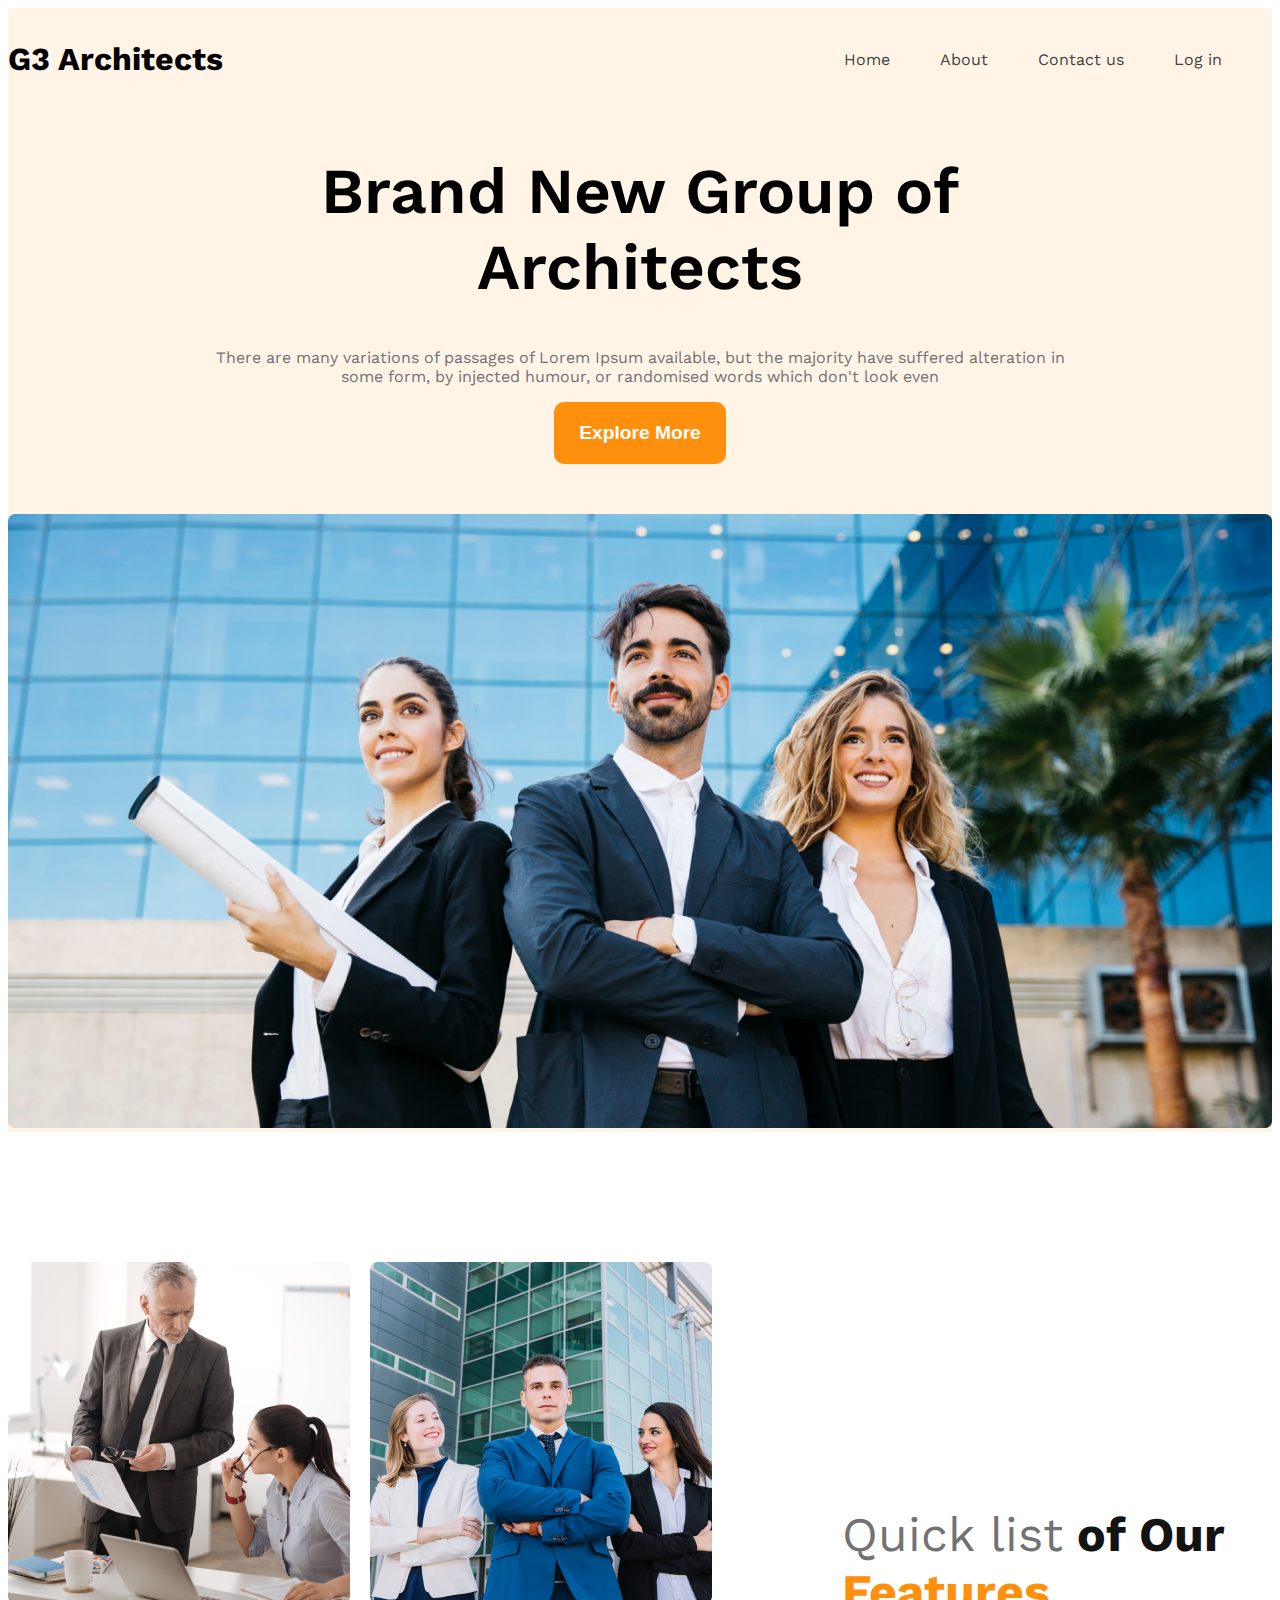
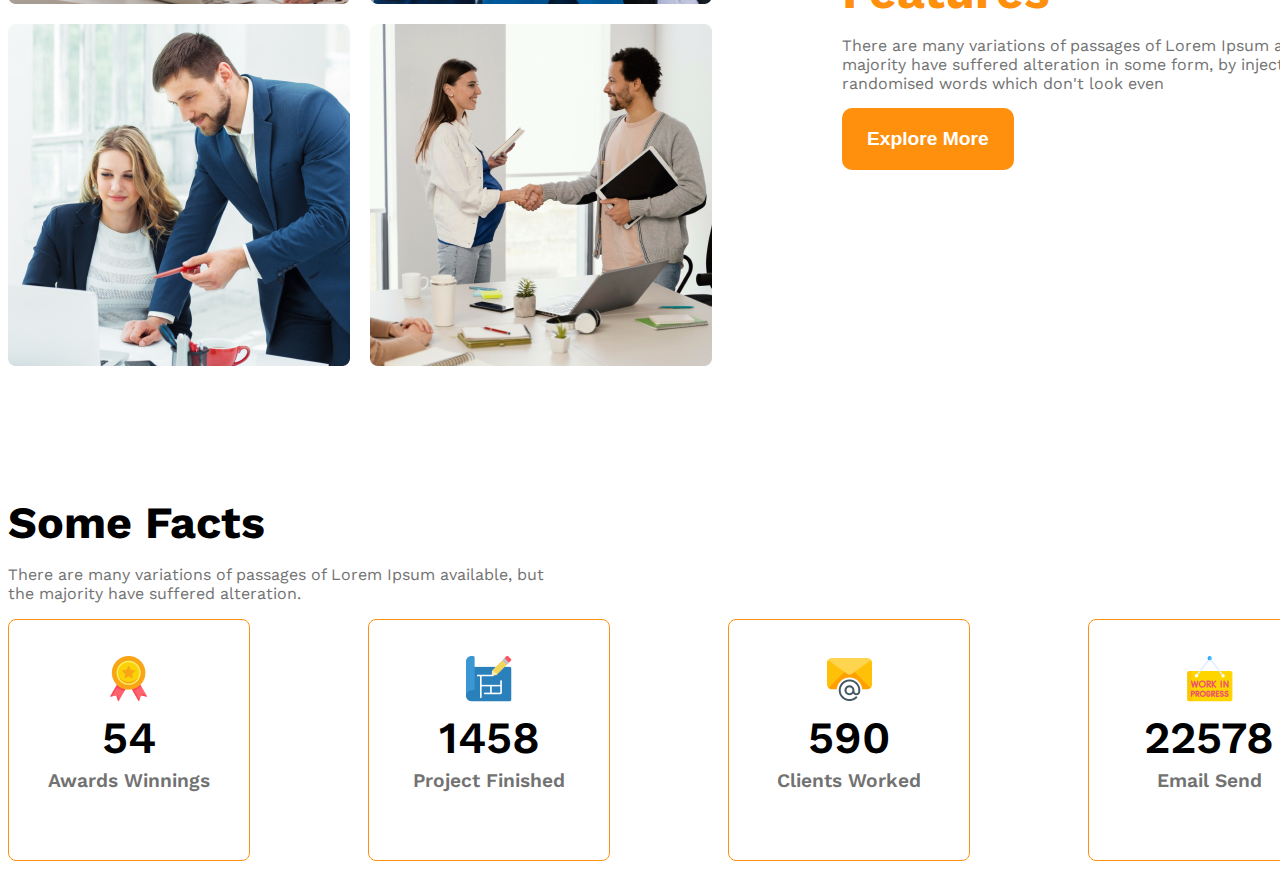
==== index.html @ 655082b5 "added two section and responsive design" ====
<!DOCTYPE html>
<html lang="en">
<head>
    <meta charset="UTF-8">
    <meta name="viewport" content="width=device-width, initial-scale=1.0">
    <title>g3 architects website</title>
    <link rel="stylesheet" href="style.css">
</head>
<body>
    <header>
        <nav class="navbar flex">
            <h3 class="brand">G3 Architects</h3>
            <ul class="nav-links flex">
                <li><a href="#">Home</a></li>
                <li><a href="#">About</a></li>
                <li><a href="#">Contact us</a></li>
                <li><a href="#">Log in</a></li>
            </ul>
        </nav>
        <div class="banner">
            <div class="banner-content">
                <h1 class="banner-title">Brand New Group of Architects </h1>
                <p class="banner-description">There are many variations of passages of Lorem Ipsum available, but the majority have suffered alteration in some form, by injected humour, or randomised words which don't look even</p>
                <button class="btn-primary">Explore More</button>
            </div>
            <img src="images/banner.png" alt="" class="banner-img">
        </div>
    </header>
    <main>
        <section class="teams flex">
            <div class="teams-img">
                <img src="images/team1.png" alt="">
                <img src="images/team2.png" alt="">
                <img src="images/team3.png" alt="">
                <img src="images/team4.png" alt="">
            </div>
            <div class="our-features">
                <h3 class="feature-title"><span id="Quick" style="color:#727272;">Quick list</span> <span style="color:#131313;">of Our</span> <span style="color:#FF900E;">Features</span></h3>
                <p class="feature-description">There are many variations of passages of Lorem Ipsum available, but the majority have suffered alteration in some form, by injected humour, or randomised words which don't look even</p>
                <button class="btn-primary">Explore More</button>
            </div>
        </section>

        <section>
            <h3 class="fact-title">Some Facts</h3>
            <p class="fact-description">There are many variations of passages of Lorem Ipsum available, but the majority have suffered alteration.</p>
            <div class="fact-container">
                <div class="fact-card">
                   <div>
                    <img src="images/icons/ribon.png" alt="" class="fact-icon">
                    <h4 class="fact-number">54</h4>
                    <h5 class="fact-name">Awards Winnings</h5>
                   </div>
                </div>
                <div class="fact-card">
                    <div>
                        <img src="images/icons/projects.png" alt="" class="fact-icon">
                    <h4 class="fact-number">1458</h4>
                    <h5 class="fact-name">Project Finished</h5>
                    </div>
                </div>
                <div class="fact-card">
                   <div>
                    <img src="images/icons/email.png" alt="" class="fact-icon">
                    <h4 class="fact-number">590</h4>
                    <h5 class="fact-name">Clients Worked</h5>
                   </div>
                </div>
                <div class="fact-card">
                   <div>
                    <img src="images/icons/customers.png" alt="" class="fact-icon">
                    <h4 class="fact-number">22578</h4>
                    <h5 class="fact-name">Email Send</h5>
                   </div>
                </div>
            </div>
        </section>
    </main>
    <footer>
        
    </footer>
</body>
</html>
---- style.css ----
@import url('https://fonts.googleapis.com/css2?family=Work+Sans:ital,wght@0,100..900;1,100..900&display=swap');
body{
  font-family: "Work Sans", serif;
  font-optical-sizing: auto;
  font-weight:400;
  font-style: normal;
}
/* shared style */
.flex{
    display: flex;
}
:root{
    --Dark-1:#131313;
    --Dark-2 :#424242;
    --Dark-3: #727272;
    --orange :#FF900E;
    --white :#FFFFFF;
}
.btn-primary{
    background-color: var(--orange);
    color: var(--white);
    padding: 20px 25px;
    font-size: 1.2rem;
    font-weight: 600;
    border: none;
    border-radius: 10px;
}
/* header starts */
/* navbar starts here */
header{
    background-color: rgba(255, 144, 14, 0.1);
   
}
.brand{
    font-weight: 700;
    font-size: 2rem;
}
.navbar{
    justify-content: space-between;
    align-items: center;
}
 li {
    list-style: none;
}
a{
    text-decoration: none;
    margin-right: 50px;
    color: var(--Dark-2);
    border: none;
}
.navbar, .banner{
    max-width: 1440px;
    margin: 0 auto;
}
/* banner related style */
.banner-content{
    max-width: 862px;
    margin: 0 auto;
    text-align: center;
    margin-bottom: 50px;
}
.banner-title{
    font-weight: 600;
    font-size: 4rem;
}
.banner-description{
    font-size: 16px;
    color: var(--Dark-3);
}
.banner-img{
    width: 100%;
}
/* main section starts */
main{
    width: 1440px;
    margin: 0 auto;
}
main > section{
    margin-top: 130px;
}

/* team and feature related style */
.teams{
    flex-direction: row;
    align-items: center;
}
.teams-img{
    display: grid;
    grid-template-columns: repeat(2, 1fr);
    gap: 20px;
}
.our-features{
    margin-left: 130px;
    max-width: 583px;
}
.feature-title{
    width: 468px;
    font-size: 3rem;
    margin-bottom: 5px;
}
#Quick{
    font-weight: 400;
}
.feature-description{
    color: var(--Dark-3);
    margin-bottom: 15px;
}
/* some fact style here */

.fact-title{
    font-weight: 700;
    font-size: 2.8rem;
    margin-bottom: 0;
}
.fact-description{
    color: var(--Dark-3);
    font-size: 1rem;
    max-width: 540px;
}
.fact-card{
    border: 1px solid var(--orange);
    width: 240px;
    height: 240px;
    border-radius: 8px;
    display: flex;
    justify-content: center;
    align-items: center;
    text-align: center;
}
.fact-number{
    font-weight: 600;
    font-size: 2.8rem;
    margin-top: 5px;
    margin-bottom: 1px;
}
.fact-name{
    font-weight: 600;
    font-size: 1.2rem;
    color: var(--Dark-3);
    margin-top: 5px;
}
.fact-container{
    display: grid;
    grid-template-columns: repeat(4, 1fr);
}

/* responsive media starts here */
@media screen and (max-width: 576px) {
    .navbar, 
    .nav-links,
    .teams{
        flex-direction: column;
    }
    .teams-img{
        grid-template-columns: repeat(1, 1fr);
    }
    .teams{
        margin-left: 0px;
        align-items: flex-start;
    }
    .our-features{
        margin-left: 20px;
    }
}
@media screen and (min-width:576px) and (max-width:992px){
    .teams{
        flex-direction: column;
        align-items: flex-start;
    }
    .our-features{
        margin-left: 20px;
    }
}
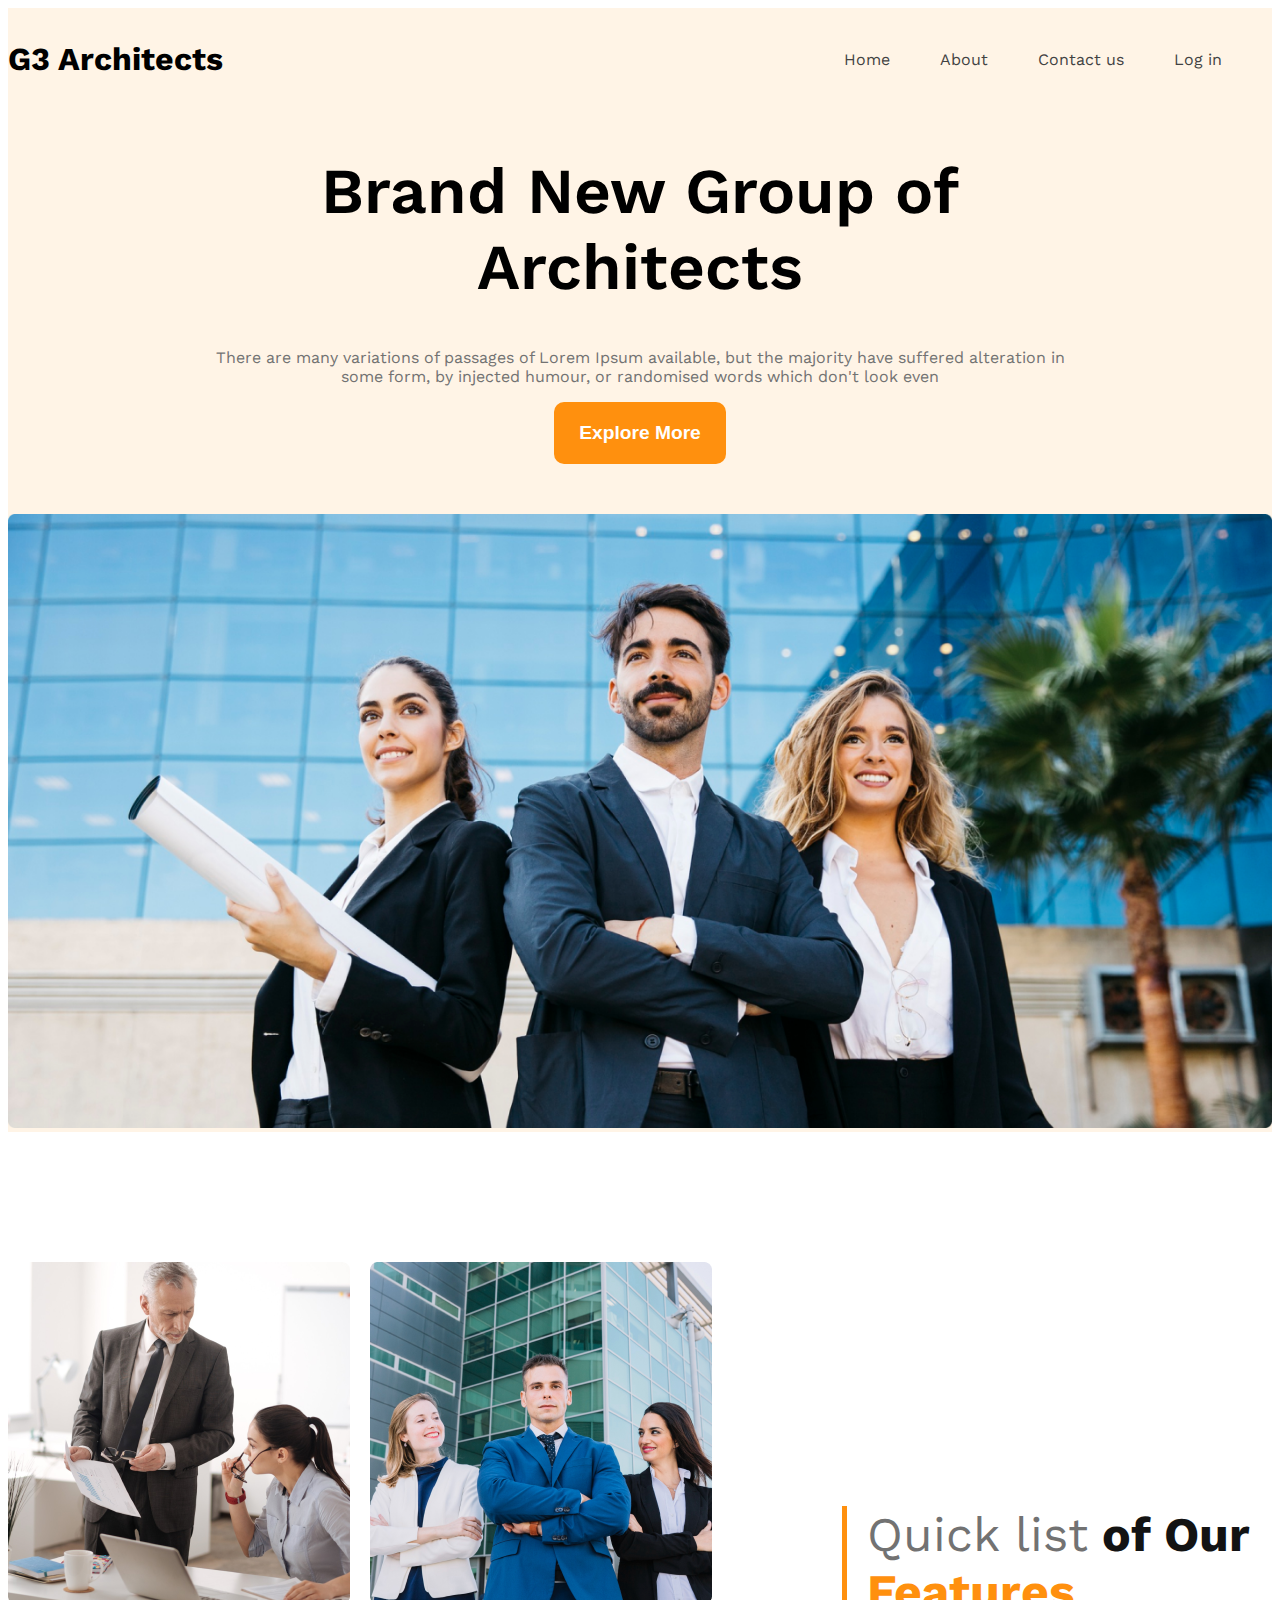
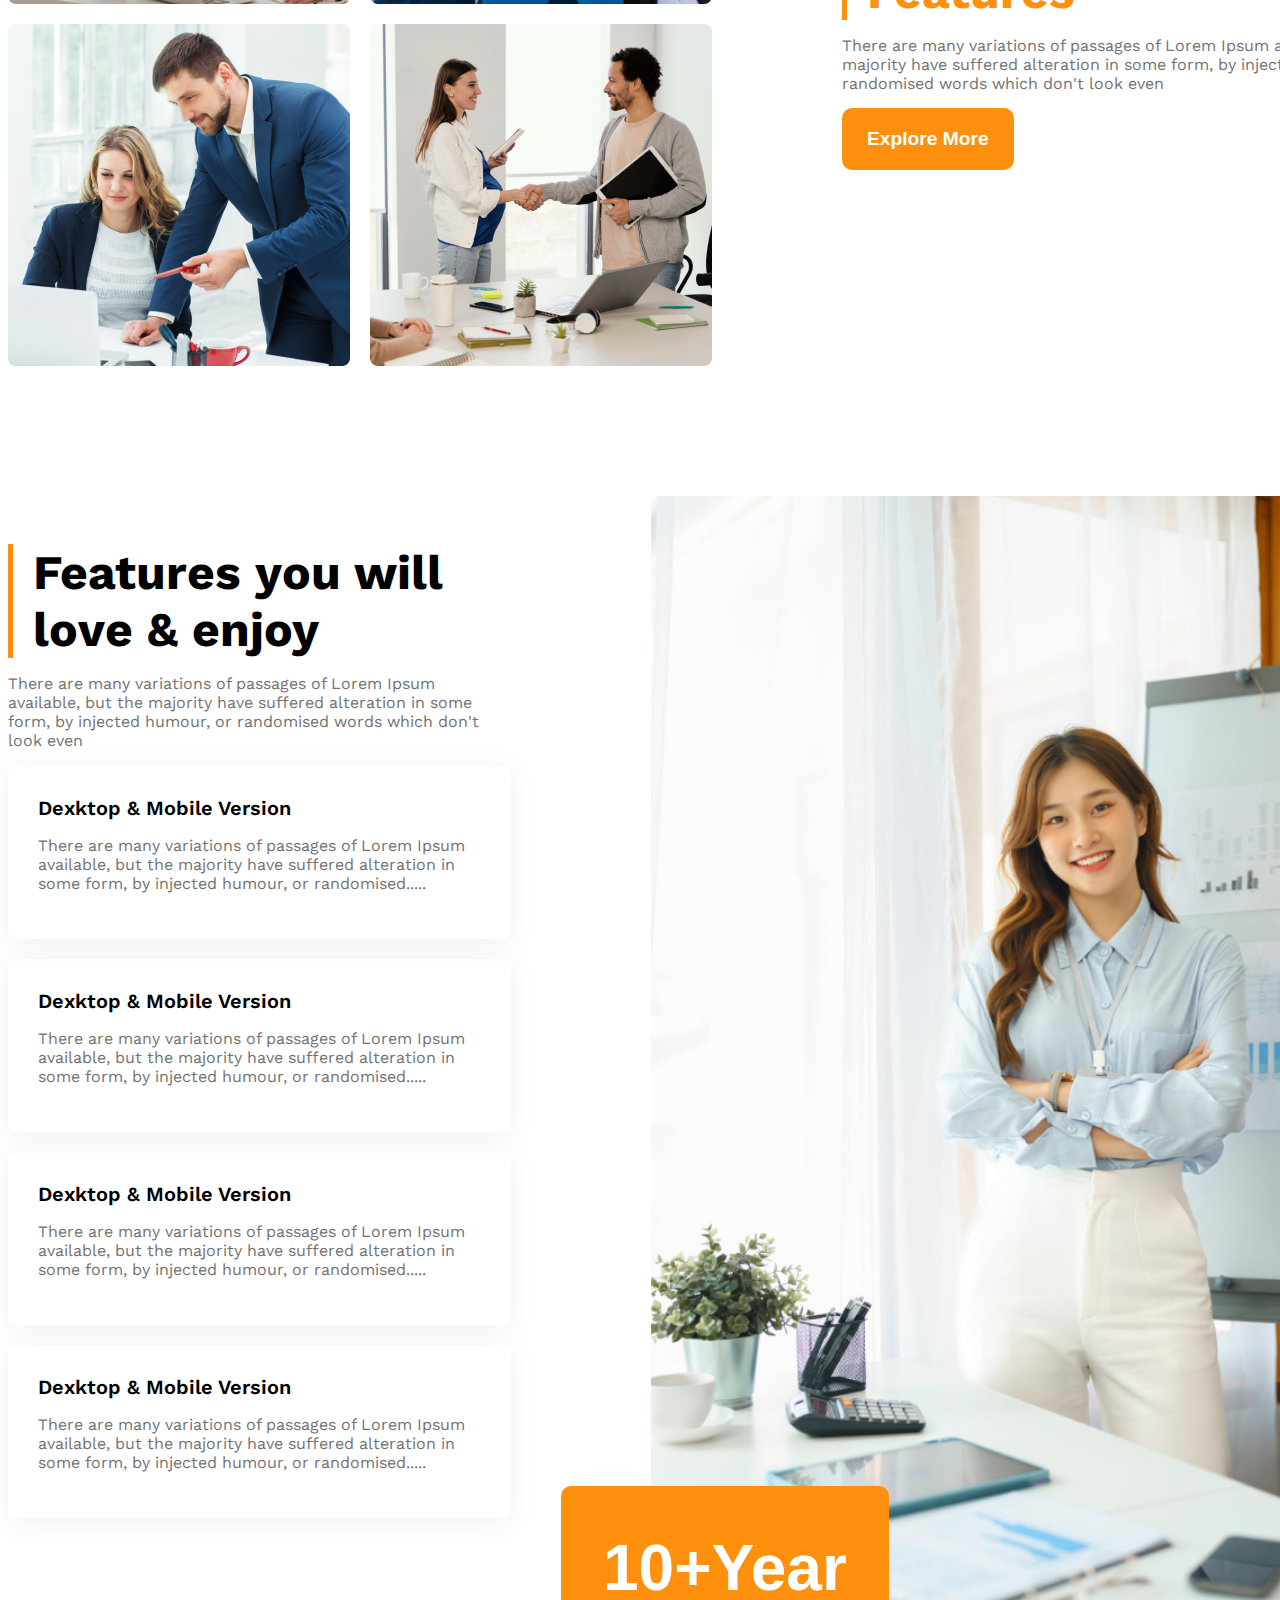
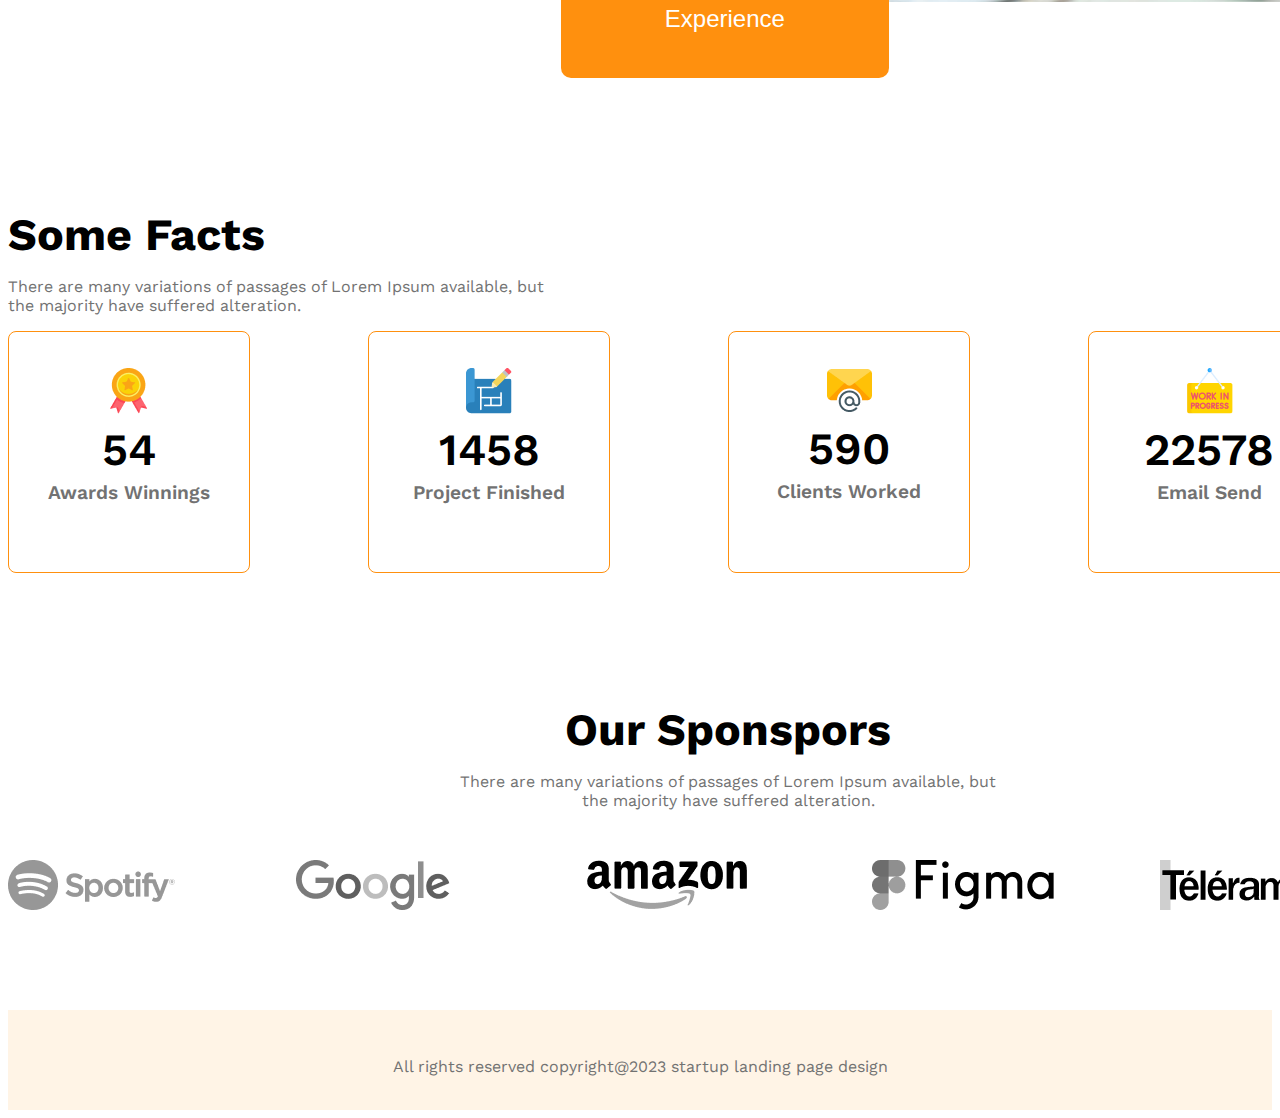
==== commit 05813536: "added section and responsive design" ====
--- a/index.html
+++ b/index.html
@@ -41,7 +41,35 @@
             </div>
         </section>
 
-        <section>
+        <section class="features flex">
+            <div class="feature-architect1">
+                <h3 class="feature-title">Features you will <br> love & enjoy</h3>
+                <p class="feature-des fact-description">There are many variations of passages of Lorem Ipsum available, but the majority have suffered alteration in some form, by injected humour, or randomised words which don't look even</p>
+
+                <div class="feature-card">
+                    <h4 class="feature-card-title">Dexktop & Mobile Version</h4>
+                    <p class="feature-card-des">There are many variations of passages of Lorem Ipsum available, but the majority have suffered alteration in some form, by injected humour, or randomised.....</p>
+                </div>
+                <div class="feature-card">
+                    <h4 class="feature-card-title">Dexktop & Mobile Version</h4>
+                    <p class="feature-card-des">There are many variations of passages of Lorem Ipsum available, but the majority have suffered alteration in some form, by injected humour, or randomised.....</p>
+                </div>
+                <div class="feature-card">
+                    <h4 class="feature-card-title">Dexktop & Mobile Version</h4>
+                    <p class="feature-card-des">There are many variations of passages of Lorem Ipsum available, but the majority have suffered alteration in some form, by injected humour, or randomised.....</p>
+                </div>
+                <div class="feature-card">
+                    <h4 class="feature-card-title">Dexktop & Mobile Version</h4>
+                    <p class="feature-card-des">There are many variations of passages of Lorem Ipsum available, but the majority have suffered alteration in some form, by injected humour, or randomised.....</p>
+                </div>
+            </div>
+            <div class="feature-architect2">
+                <img src="images/architect.png" alt="" srcset="">
+                <button id="experience-badge" class="btn-primary"><span id="experience-year">10+Year</span> <br>  <span> Experience</span></button>
+            </div>
+        </section>
+
+        <section class="fact-section">
             <h3 class="fact-title">Some Facts</h3>
             <p class="fact-description">There are many variations of passages of Lorem Ipsum available, but the majority have suffered alteration.</p>
             <div class="fact-container">
@@ -75,9 +103,23 @@
                 </div>
             </div>
         </section>
+
+        <section class="our-sponsors">
+            <div class="sponsors-info">
+                <h3 class="sponsor-title">Our Sponspors</h3>
+                <p class="sponsor-des">There are many variations of passages of Lorem Ipsum available, but the majority have suffered alteration.</p>
+            </div>
+            <div class="sponsor-company">
+                <img src="images/sponsors/spotify.png" alt="">
+                <img src="images/sponsors/google.png" alt="">
+                <img src="images/sponsors/amazon.png" alt="">
+                <img src="images/sponsors/figma.png" alt="">
+                <img src="images/sponsors/telerama.png" alt="">
+            </div>
+        </section>
     </main>
-    <footer>
-        
+    <footer class="footer">
+        <p class="footer-des">All rights reserved copyright@2023 startup landing page design</p>
     </footer>
 </body>
 </html>--- a/style.css
+++ b/style.css
@@ -104,6 +104,46 @@
 .feature-description{
     color: var(--Dark-3);
     margin-bottom: 15px;
+}
+
+/* feature related styles */
+.features{
+    gap:140px;
+}
+.feature-title{
+    border-left:5px solid var(--orange) ;
+    padding-left: 20px;
+}
+.feature-card{
+    padding: 30px;
+    box-shadow: 0 4px 30px 0 rgba(0,0 ,0, 0.06);
+    margin-bottom: 20px;
+    border-radius: 8px;
+}
+.feature-card-title{
+    font-weight: 600;
+    font-size: 1.25rem;
+    margin-top: 0px;
+    margin-bottom: 0px;
+}
+.feature-card-des{
+    color: var(--Dark-3);
+    font-size: 1rem;
+    max-width: 540px;
+}
+#experience-badge{
+    padding: 45px 42px;
+    font-size: 1.5rem;
+    font-weight: 500;
+    margin-left: -90px;
+    margin-top: -120px;
+}
+#experience-year{
+    font-size: 4rem;
+    font-weight: 700;
+}
+.feature-architect2 img{
+    width: 100%;
 }
 /* some fact style here */
 
@@ -143,16 +183,71 @@
     display: grid;
     grid-template-columns: repeat(4, 1fr);
 }
-
+/* sponsor related style */
+.sponsors-info{
+    max-width: 540px;
+    text-align: center;
+    margin: 50px auto;
+}
+.sponsor-title{
+    font-weight: 700;
+    font-size: 2.8rem;
+    margin-bottom: 0;
+}
+.sponsor-des{
+    color: var(--Dark-3);
+    font-size: 1rem;
+    max-width: 540px;
+}
+.sponsor-company{
+    display: grid;
+    grid-template-columns: repeat(5, 1fr);
+}
+.sponsor-company img{
+    filter: grayscale(100%);
+}
+
+/* footer section starts */
+.footer{
+     background-color: rgba(255, 144, 14, 0.1);
+     max-width: 1440px;
+     height: 100px;
+     margin: 0 auto;
+     text-align: center;
+}
+.footer-des{
+    margin-top: 100px;
+    padding-top: 47px;
+    font-size: 20;
+    color: var(--Dark-3);
+}
 /* responsive media starts here */
 @media screen and (max-width: 576px) {
+    main, header{
+        width: 500px;
+    }
     .navbar, 
     .nav-links,
-    .teams{
+    .teams,
+    .features{
         flex-direction: column;
     }
-    .teams-img{
+    .teams-img,
+     .fact-container,
+     .sponsor-company{
         grid-template-columns: repeat(1, 1fr);
+    }
+    #experience-badge{
+        margin-top:20px ;
+        margin-left:20px;
+    }
+    .fact-container{
+        justify-items: center;
+        gap: 24px;
+    }
+    .sponsor-company{
+        justify-items: center;
+        gap: 50px;
     }
     .teams{
         margin-left: 0px;
@@ -161,13 +256,23 @@
     .our-features{
         margin-left: 20px;
     }
+    
 }
 @media screen and (min-width:576px) and (max-width:992px){
-    .teams{
+    .teams, .features{
         flex-direction: column;
         align-items: flex-start;
     }
     .our-features{
         margin-left: 20px;
     }
-}+    .sponsor-company,
+    .fact-container{
+        grid-template-columns: repeat(2 , 1fr);
+        gap:50px ;
+    }
+    #experience-badge{
+        margin-top:20px ;
+        margin-left:20px;
+    }
+   }